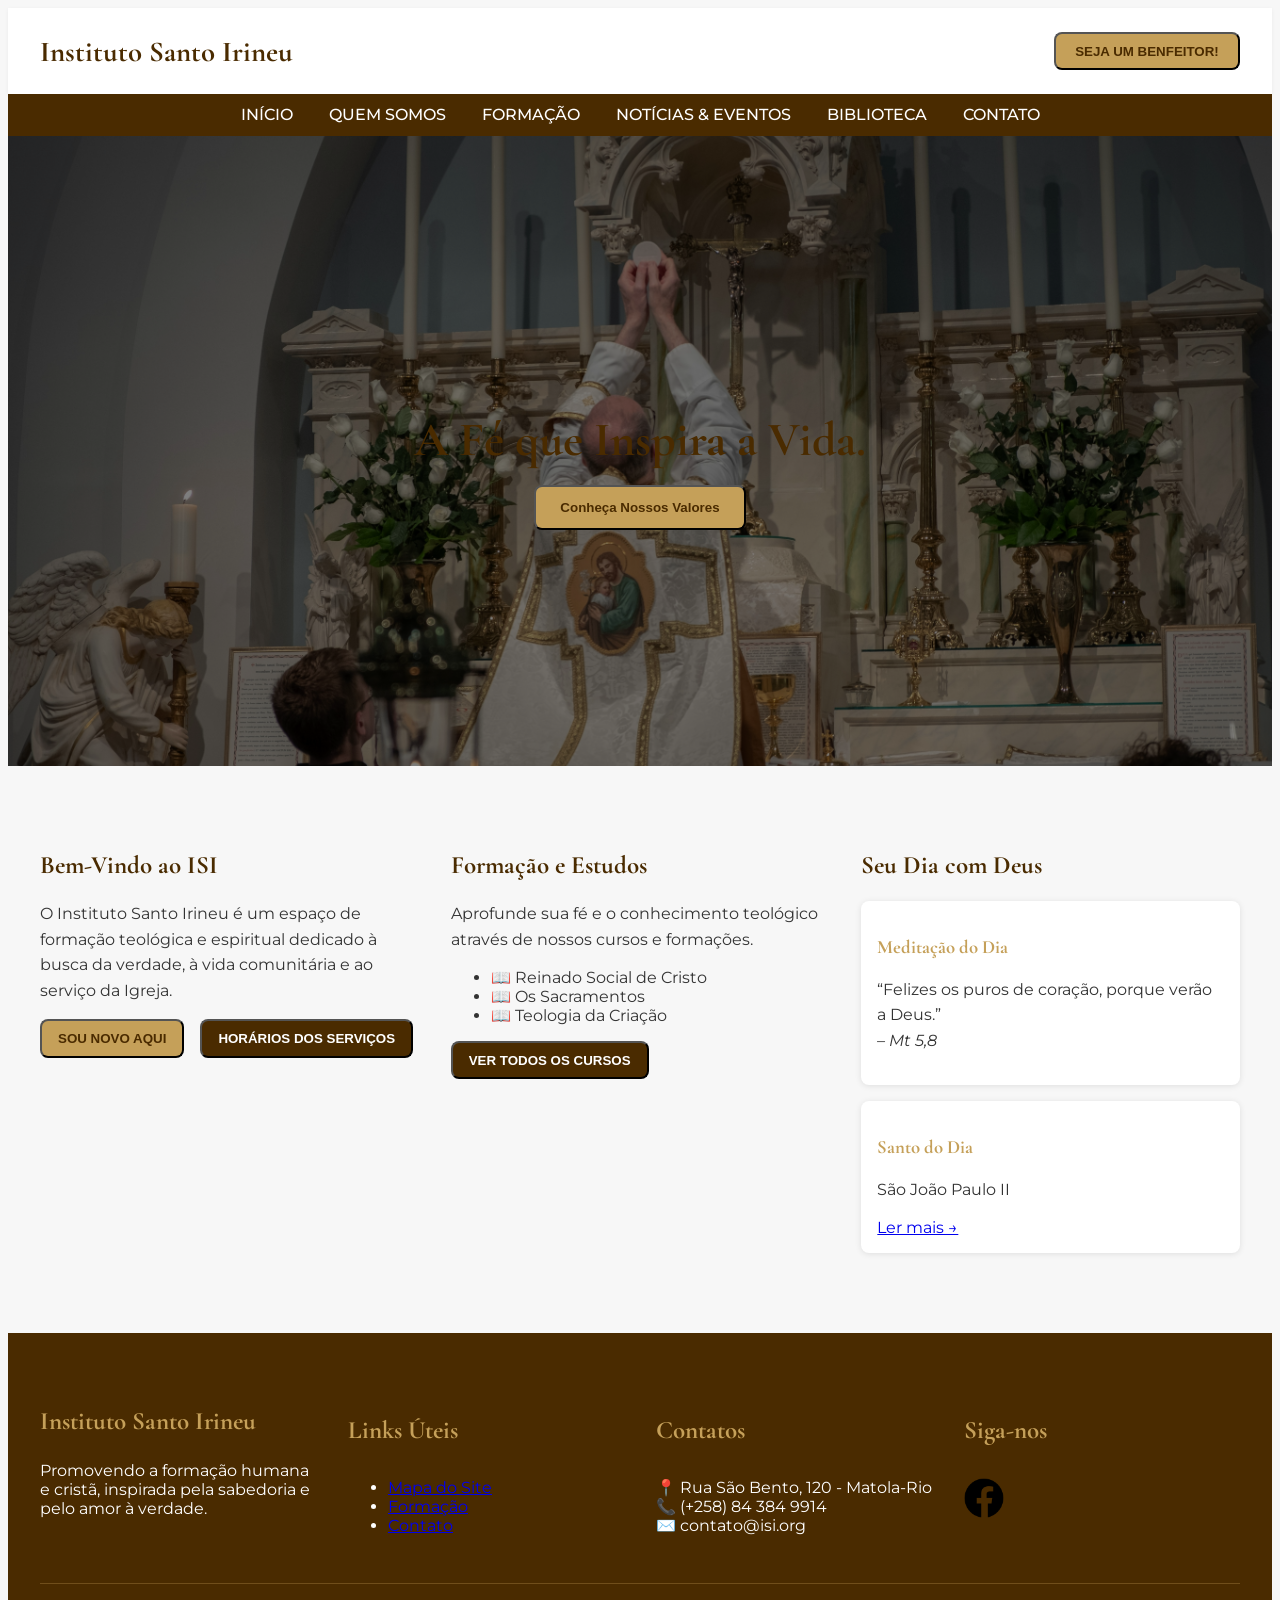
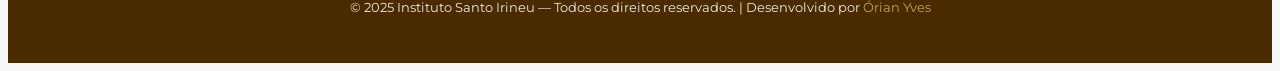
==== index.html @ 19736a49 "ctrl v os ficheiros" ====
<!DOCTYPE html>
<html lang="pt-BR">
<head>
  <meta charset="UTF-8">
  <meta name="viewport" content="width=device-width, initial-scale=1.0">
  <title>Instituto Santo Irineu (ISI)</title>

  <!-- Fontes -->
  <link href="https://fonts.googleapis.com/css2?family=Cormorant+Garamond:wght@600&family=Montserrat:wght@400;500;700&display=swap" rel="stylesheet">

  <!-- Tailwind -->
  <script src="https://cdn.tailwindcss.com"></script>

  <!-- Estilos personalizados -->
  <link rel="stylesheet" href="style.css">
</head>

<body>
  <!-- Header -->
  <header class="header">
    <div class="logo">Instituto Santo Irineu</div>
    <button class="cta">SEJA UM BENFEITOR!</button>
  </header>

  <!-- Menu -->
  <nav class="menu">
    <a href="#">Início</a>
    <a href="#">Quem Somos</a>
    <a href="#">Formação</a>
    <a href="#">Notícias & Eventos</a>
    <a href="#">Biblioteca</a>
    <a href="#">Contato</a>
  </nav>

  <!-- Hero -->
  <section class="hero">
    <div class="overlay"></div>
    <h1>A Fé que Inspira a Vida.</h1>
    <button class="btn-hero">Conheça Nossos Valores</button>
  </section>

  <!-- Conteúdo Principal -->
  <main class="main">
    <div class="col">
      <h2>Bem-Vindo ao ISI</h2>
      <p>O Instituto Santo Irineu é um espaço de formação teológica e espiritual dedicado à busca da verdade, à vida comunitária e ao serviço da Igreja.</p>
      <div class="btn-group">
        <button class="btn-gold">SOU NOVO AQUI</button>
        <button class="btn-brown">HORÁRIOS DOS SERVIÇOS</button>
      </div>
    </div>

    <div class="col">
      <h2>Formação e Estudos</h2>
      <p>Aprofunde sua fé e o conhecimento teológico através de nossos cursos e formações.</p>
      <ul>
        <li>📖 Reinado Social de Cristo</li>
        <li>📖 Os Sacramentos</li>
        <li>📖 Teologia da Criação</li>
      </ul>
      <button class="btn-brown">VER TODOS OS CURSOS</button>
    </div>

    <div class="col">
      <h2>Seu Dia com Deus</h2>
      <div class="box">
        <h3 class="gold-title">Meditação do Dia</h3>
        <p>“Felizes os puros de coração, porque verão a Deus.” <br><em>– Mt 5,8</em></p>
      </div>
      <div class="box">
        <h3 class="gold-title">Santo do Dia</h3>
        <p>São João Paulo II</p>
        <a href="#">Ler mais →</a>
      </div>
    </div>
  </main>

  <!-- Footer -->
  <footer class="footer">
    <div class="footer-grid">
      <div>
        <h3>Instituto Santo Irineu</h3>
        <p>Promovendo a formação humana e cristã, inspirada pela sabedoria e pelo amor à verdade.</p>
      </div>
      <div>
        <h4>Links Úteis</h4>
        <ul>
          <li><a href="#">Mapa do Site</a></li>
          <li><a href="#">Formação</a></li>
          <li><a href="#">Contato</a></li>
        </ul>
      </div>
      <div>
        <h4>Contatos</h4>
        <p>📍 Rua São Bento, 120 - Matola-Rio<br>📞 (+258) 84 384 9914<br>✉️ contato@isi.org</p>
      </div>
      <div>
        <h4>Siga-nos</h4>
        <div class="social">
          <a href="#"><img src="img/facebook.png" alt=""></a>
          <a href="#"><img src="img/instagram.png" alt=""></a>
        </div>
      </div>
    </div>

    <div class="footer-bottom">
      © 2025 Instituto Santo Irineu — Todos os direitos reservados. | Desenvolvido por <span>Órian Yves</span>
    </div>
  </footer>
</body>
</html>
---- style.css ----
/* ======= Estilos Gerais ======= */
body {
  font-family: 'Montserrat', sans-serif;
  color: #333333;
  background-color: #F7F7F7;
}
h1, h2, h3, h4 {
  font-family: 'Cormorant Garamond', serif;
  color: #4A2B00;
}


/* ======= Header ======= */
.header {
  background: white;
  display: flex;
  justify-content: space-between;
  align-items: center;
  padding: 1.5rem 2rem;
  box-shadow: 0 1px 4px rgba(0,0,0,0.05);
}
.logo {
  font-size: 1.8rem;
  font-weight: bold;
  color: #4A2B00;
  font-family: 'Cormorant Garamond', serif;
}
.cta {
  background: #C5A059;
  color: #4A2B00;
  padding: 0.6rem 1.2rem;
  border-radius: 8px;
  font-weight: 600;
  transition: background 0.3s;
}
.cta:hover { background: #b39250; }

/* ======= Menu ======= */
.menu {
  background: #4A2B00;
  color: white;
  text-align: center;
  padding: 0.7rem;
  text-transform: uppercase;
  font-weight: 500;
}
.menu a {
  margin: 0 1rem;
  color: white;
  text-decoration: none;
}
.menu a:hover { color: #C5A059; }

/* ======= Hero ======= */
.hero {
  position: relative;
  background: url('img/mass.jpg') center/cover no-repeat;
  height: 70vh;
  display: flex;
  flex-direction: column;
  justify-content: center;
  align-items: center;
  text-align: center;
  color: white;
}
.overlay {
  position: absolute;
  inset: 0;
  background: rgba(0,0,0,0.5);
}
.hero h1 {
  position: relative;
  font-size: 3rem;
  margin-bottom: 1rem;
}
.btn-hero {
  position: relative;
  background: #C5A059;
  color: #4A2B00;
  padding: 0.8rem 1.5rem;
  border-radius: 8px;
  font-weight: 600;
  transition: background 0.3s;
}
.btn-hero:hover { background: #b39250; }

/* ======= Conteúdo Principal ======= */
.main {
  display: grid;
  grid-template-columns: repeat(auto-fit, minmax(280px, 1fr));
  gap: 2rem;
  padding: 4rem 2rem;
  background: #F7F7F7;
}
.col h2 {
    font-size: 25px;
}
.col p { margin-bottom: 1rem; line-height: 1.6; }
.btn-group { display: flex; gap: 1rem; flex-wrap: wrap; }
.btn-gold, .btn-brown {
  padding: 0.6rem 1rem;
  border-radius: 8px;
  font-weight: 600;
  transition: background 0.3s;
}
.btn-gold {
  background: #C5A059;
  color: #4A2B00;
}
.btn-brown {
  background: #4A2B00;
  color: white;
}
.btn-gold:hover { background: #b39250; }
.btn-brown:hover { background: #5c3b10; }

.box {
  background: white;
  padding: 1rem;
  border-radius: 8px;
  box-shadow: 0 1px 6px rgba(0,0,0,0.1);
  margin-bottom: 1rem;
}
.gold-title { color: #C5A059; }

/* ======= Footer ======= */
.footer {
  background: #4A2B00;
  color: white;
  padding: 3rem 2rem;
}
.footer-grid {
  display: grid;
  grid-template-columns: repeat(auto-fit, minmax(220px, 1fr));
  gap: 2rem;
  margin-bottom: 2rem;
}
.footer h3, .footer h4 { color: #C5A059; font-size: 25px;}
.footer a:hover { color: #C5A059; }
.footer-bottom {
  border-top: 1px solid rgba(197,160,89,0.3);
  padding-top: 1rem;
  text-align: center;
  font-size: 0.8rem;
  color: #EAEAEA;
}
.footer-bottom span { color: #C5A059; }
.social a {
  font-size: 1.5rem;
  margin-right: 1rem;
  text-decoration: none;
  color: white;
}
.social a:hover { color: #C5A059; }

.social img{
    height: 40px;
    display: inline;
}
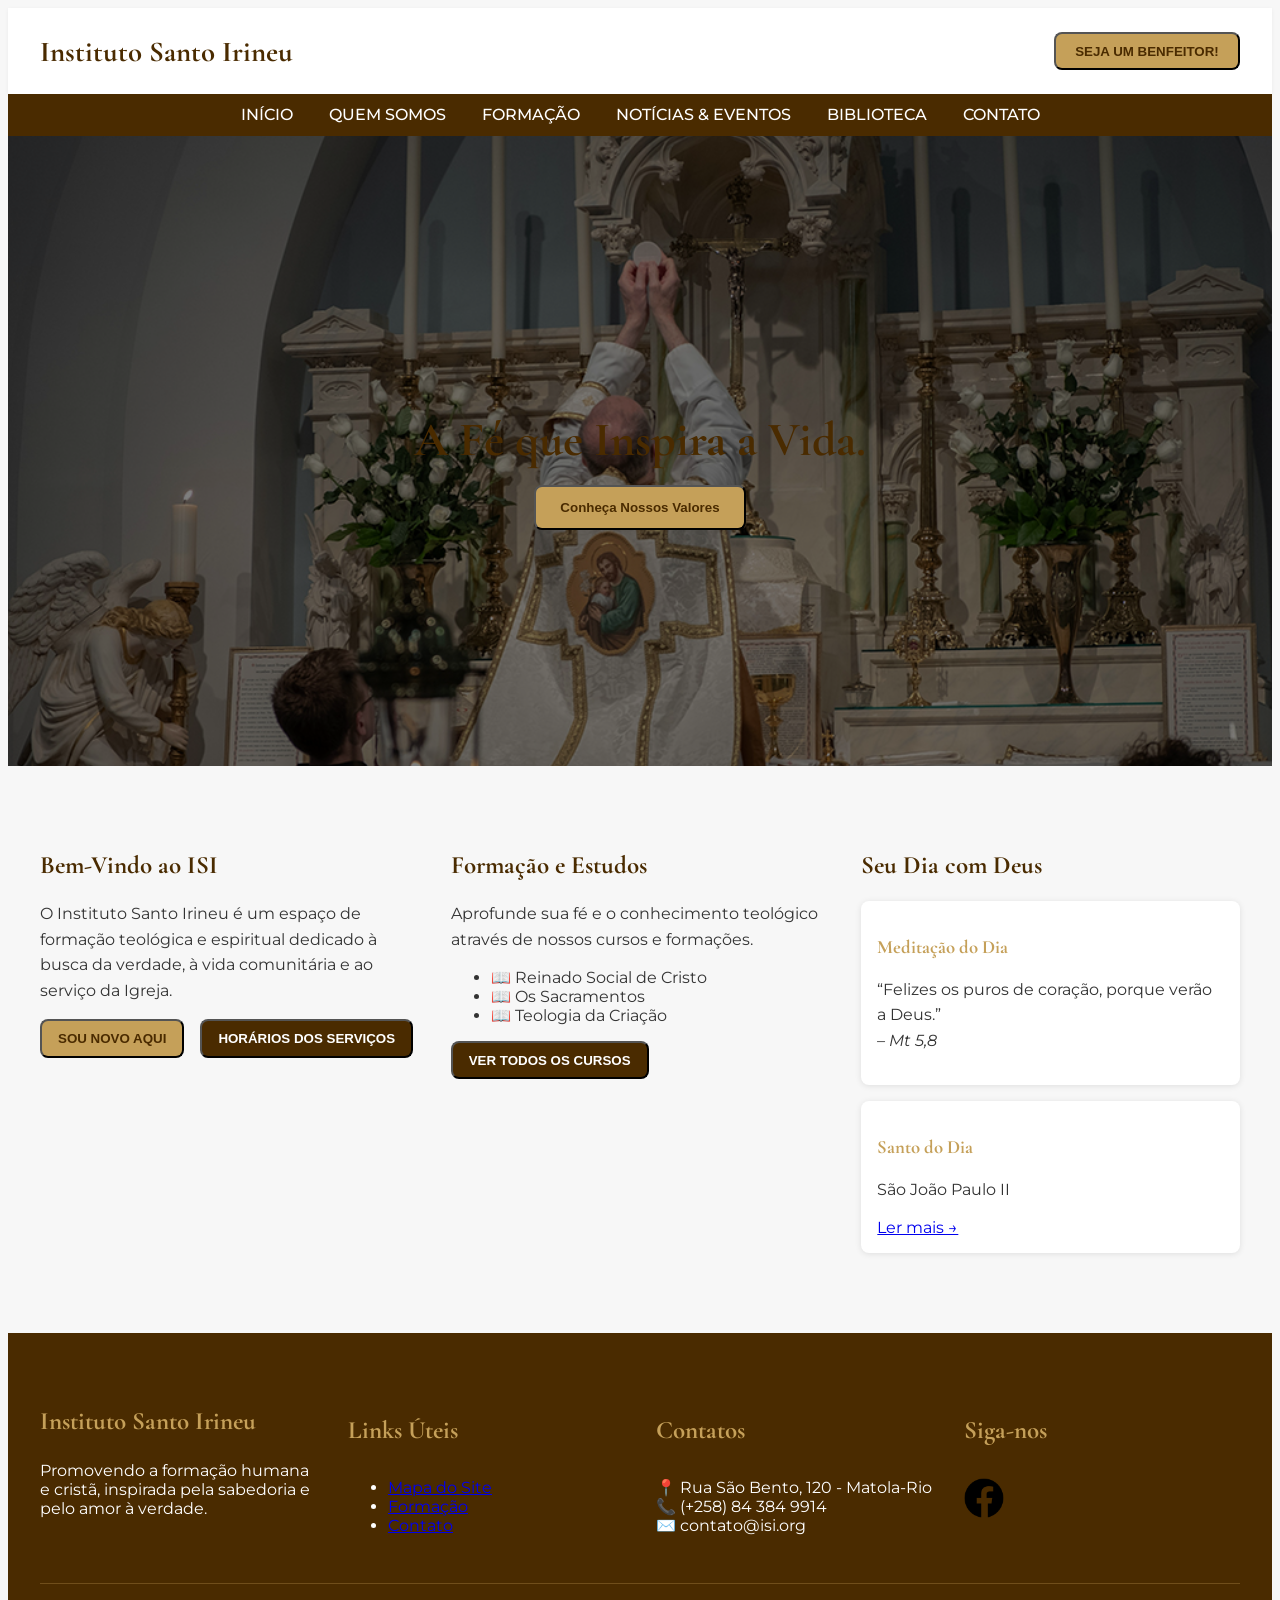
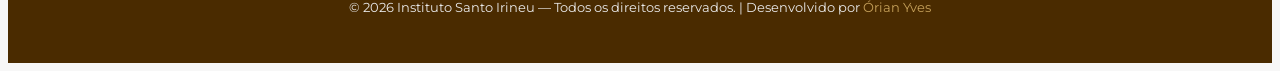
==== commit bee514b7: "correcting" ====
--- a/index.html
+++ b/index.html
@@ -12,7 +12,7 @@
   <script src="https://cdn.tailwindcss.com"></script>
 
   <!-- Estilos personalizados -->
-  <link rel="stylesheet" href="style.css">
+  <link rel="stylesheet" href="estilos/style.css">
 </head>
 
 <body>
@@ -104,7 +104,7 @@
     </div>
 
     <div class="footer-bottom">
-      © 2025 Instituto Santo Irineu — Todos os direitos reservados. | Desenvolvido por <span>Órian Yves</span>
+      © 2026 Instituto Santo Irineu — Todos os direitos reservados. | Desenvolvido por <span>Órian Yves</span>
     </div>
   </footer>
 </body>
--- a/estilos/style.css
+++ b/estilos/style.css
@@ -0,0 +1,159 @@
+/* ======= Estilos Gerais ======= */
+body {
+  font-family: 'Montserrat', sans-serif;
+  color: #333333;
+  background-color: #F7F7F7;
+}
+h1, h2, h3, h4 {
+  font-family: 'Cormorant Garamond', serif;
+  color: #4A2B00;
+}
+
+
+/* ======= Header ======= */
+.header {
+  background: white;
+  display: flex;
+  justify-content: space-between;
+  align-items: center;
+  padding: 1.5rem 2rem;
+  box-shadow: 0 1px 4px rgba(0,0,0,0.05);
+}
+.logo {
+  font-size: 1.8rem;
+  font-weight: bold;
+  color: #4A2B00;
+  font-family: 'Cormorant Garamond', serif;
+}
+.cta {
+  background: #C5A059;
+  color: #4A2B00;
+  padding: 0.6rem 1.2rem;
+  border-radius: 8px;
+  font-weight: 600;
+  transition: background 0.3s;
+}
+.cta:hover { background: #b39250; }
+
+/* ======= Menu ======= */
+.menu {
+  background: #4A2B00;
+  color: white;
+  text-align: center;
+  padding: 0.7rem;
+  text-transform: uppercase;
+  font-weight: 500;
+}
+.menu a {
+  margin: 0 1rem;
+  color: white;
+  text-decoration: none;
+}
+.menu a:hover { color: #C5A059; }
+
+/* ======= Hero ======= */
+.hero {
+  position: relative;
+  background: url(/img/massV2.jpg) center/cover no-repeat;
+  height: 70vh;
+  display: flex;
+  flex-direction: column;
+  justify-content: center;
+  align-items: center;
+  text-align: center;
+  color: white;
+}
+.overlay {
+  position: absolute;
+  inset: 0;
+  background: rgba(0,0,0,0.5);
+}
+.hero h1 {
+  position: relative;
+  font-size: 3rem;
+  margin-bottom: 1rem;
+}
+.btn-hero {
+  position: relative;
+  background: #C5A059;
+  color: #4A2B00;
+  padding: 0.8rem 1.5rem;
+  border-radius: 8px;
+  font-weight: 600;
+  transition: background 0.3s;
+}
+.btn-hero:hover { background: #b39250; }
+
+/* ======= Conteúdo Principal ======= */
+.main {
+  display: grid;
+  grid-template-columns: repeat(auto-fit, minmax(280px, 1fr));
+  gap: 2rem;
+  padding: 4rem 2rem;
+  background: #F7F7F7;
+}
+.col h2 {
+    font-size: 25px;
+}
+.col p { margin-bottom: 1rem; line-height: 1.6; }
+.btn-group { display: flex; gap: 1rem; flex-wrap: wrap; }
+.btn-gold, .btn-brown {
+  padding: 0.6rem 1rem;
+  border-radius: 8px;
+  font-weight: 600;
+  transition: background 0.3s;
+}
+.btn-gold {
+  background: #C5A059;
+  color: #4A2B00;
+}
+.btn-brown {
+  background: #4A2B00;
+  color: white;
+}
+.btn-gold:hover { background: #b39250; }
+.btn-brown:hover { background: #5c3b10; }
+
+.box {
+  background: white;
+  padding: 1rem;
+  border-radius: 8px;
+  box-shadow: 0 1px 6px rgba(0,0,0,0.1);
+  margin-bottom: 1rem;
+}
+.gold-title { color: #C5A059; }
+
+/* ======= Footer ======= */
+.footer {
+  background: #4A2B00;
+  color: white;
+  padding: 3rem 2rem;
+}
+.footer-grid {
+  display: grid;
+  grid-template-columns: repeat(auto-fit, minmax(220px, 1fr));
+  gap: 2rem;
+  margin-bottom: 2rem;
+}
+.footer h3, .footer h4 { color: #C5A059; font-size: 25px;}
+.footer a:hover { color: #C5A059; }
+.footer-bottom {
+  border-top: 1px solid rgba(197,160,89,0.3);
+  padding-top: 1rem;
+  text-align: center;
+  font-size: 0.8rem;
+  color: #EAEAEA;
+}
+.footer-bottom span { color: #C5A059; }
+.social a {
+  font-size: 1.5rem;
+  margin-right: 1rem;
+  text-decoration: none;
+  color: white;
+}
+.social a:hover { color: #C5A059; }
+
+.social img{
+    height: 40px;
+    display: inline;
+}
